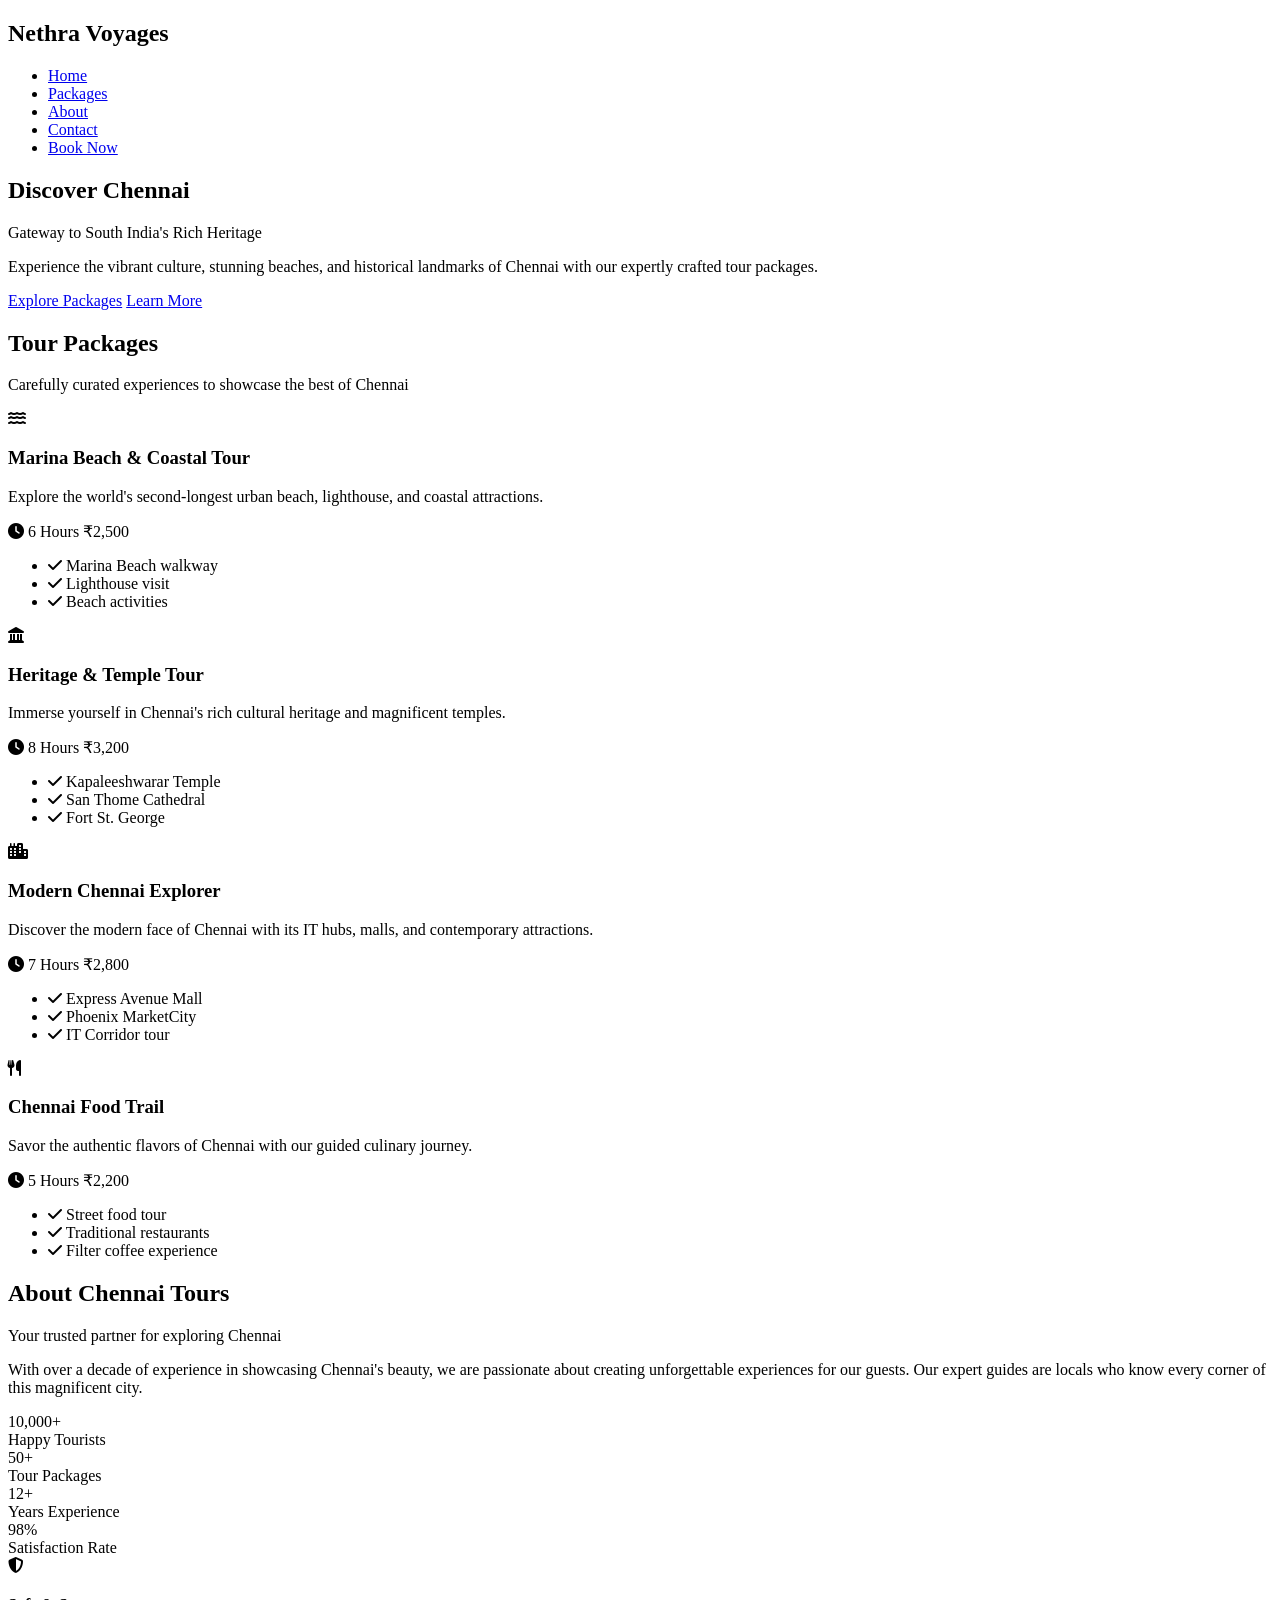
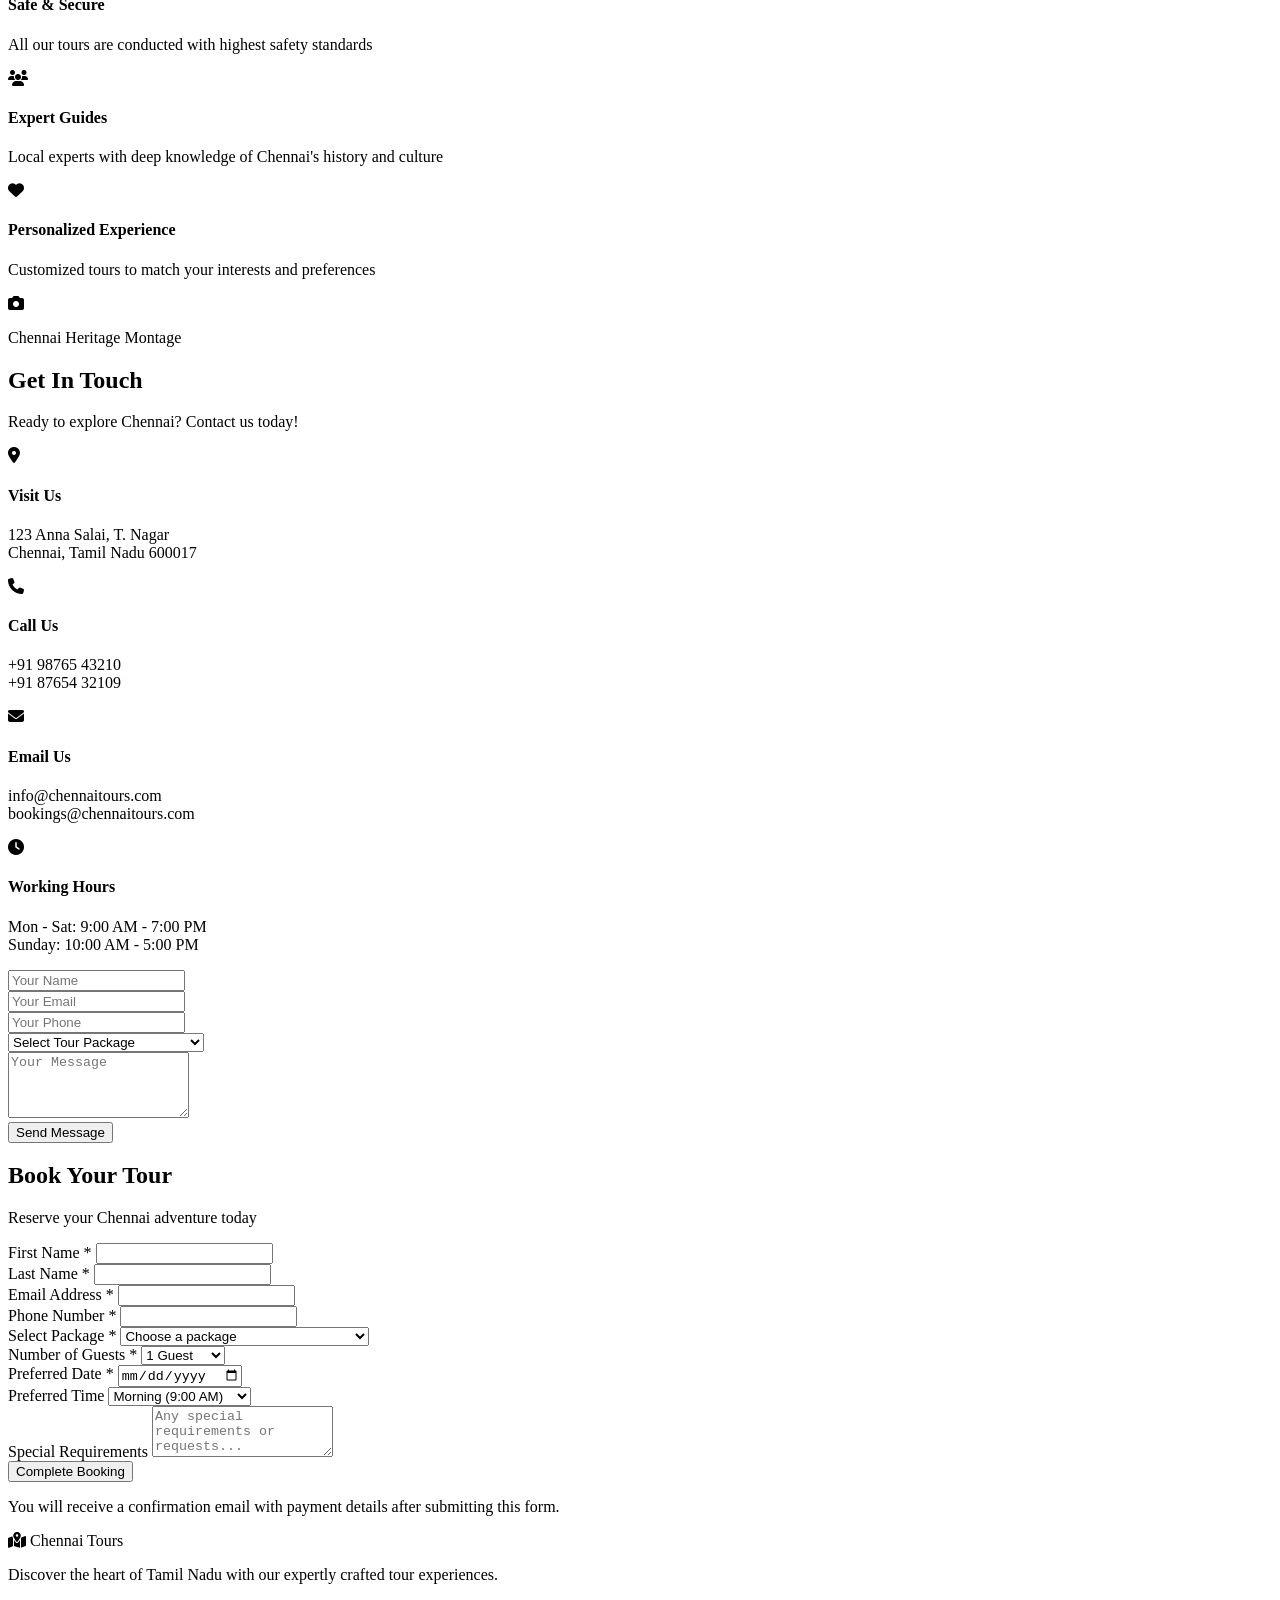
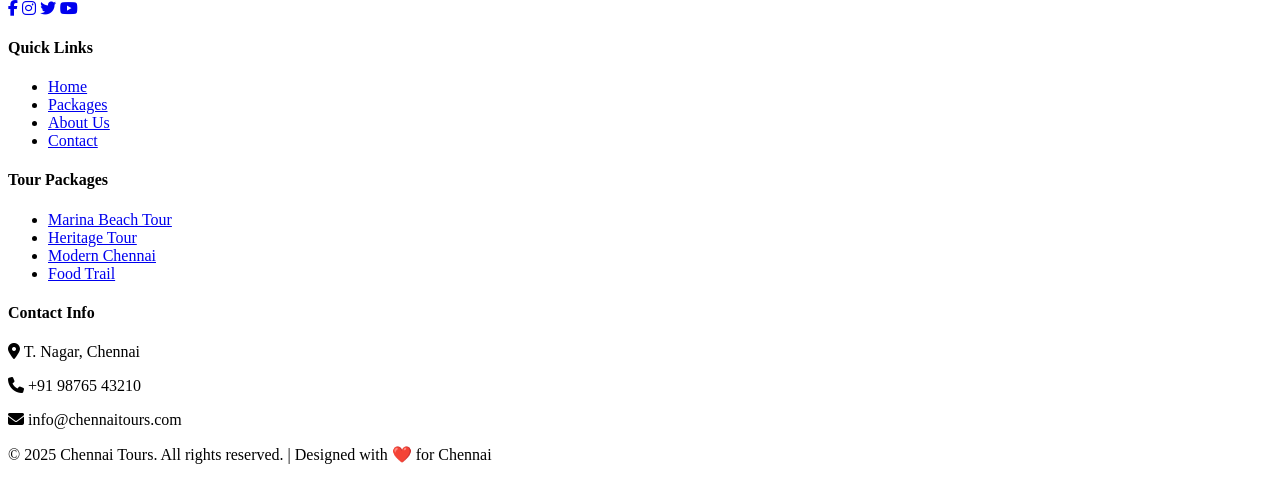
==== src/main/resources/templates/index.html @ 8e8a9a10 "Adding templates in resources for thymeleaf" ====
<!DOCTYPE html>
<html lang="en">
<head>
    <meta charset="UTF-8">
    <meta name="viewport" content="width=device-width, initial-scale=1.0">
    <title>Chennai Tours - Discover the Gateway of South India</title>
    <link rel="stylesheet" href="styles.css">
    <link href="https://fonts.googleapis.com/css2?family=Poppins:wght@300;400;600;700&family=Playfair+Display:wght@400;700&display=swap" rel="stylesheet">
    <link rel="stylesheet" href="https://cdnjs.cloudflare.com/ajax/libs/font-awesome/6.4.0/css/all.min.css">
</head>
<body>
    <!-- Navigation  -->
    <nav class="navbar">
        <div class="nav-container">
            <div class="nav-brand">
                <h1>Nethra Voyages</h1>
            </div>
            <ul class="nav-menu">
                <li><a href="#home" class="nav-link">Home</a></li>
                <li><a href="#packages" class="nav-link">Packages</a></li>
                <li><a href="#about" class="nav-link">About</a></li>
                <li><a href="#contact" class="nav-link">Contact</a></li>
                <li><a href="#book" class="nav-link book-btn">Book Now</a></li>
            </ul>
        </div>
    </nav>

    <!-- Home Section -->
    <section id="home" class="section home-section">
        <div class="hero-background">
        </div>
        <div class="hero-content">
            <div class="container">
                <h1 class="hero-title">Discover Chennai</h1>
                <p class="hero-subtitle">Gateway to South India's Rich Heritage</p>
                <p class="hero-description">Experience the vibrant culture, stunning beaches, and historical landmarks of Chennai with our expertly crafted tour packages.</p>
                <div class="hero-buttons">
                    <a href="#packages" class="btn btn-primary">Explore Packages</a>
                    <a href="#about" class="btn btn-secondary">Learn More</a>
                </div>
            </div>
        </div>
    </section>

    <!-- Packages Section -->
    <section id="packages" class="section packages-section">
        <div class="container">
            <div class="section-header">
                <h2 class="section-title">Tour Packages</h2>
                <p class="section-subtitle">Carefully curated experiences to showcase the best of Chennai</p>
            </div>
            <div class="packages-grid">
                <div class="package-card">
                    <div class="package-image">
                        <i class="fas fa-water package-icon"></i>
                    </div>
                    <div class="package-content">
                        <h3>Marina Beach & Coastal Tour</h3>
                        <p>Explore the world's second-longest urban beach, lighthouse, and coastal attractions.</p>
                        <div class="package-details">
                            <span class="duration"><i class="fas fa-clock"></i> 6 Hours</span>
                            <span class="price">₹2,500</span>
                        </div>
                        <ul class="package-features">
                            <li><i class="fas fa-check"></i> Marina Beach walkway</li>
                            <li><i class="fas fa-check"></i> Lighthouse visit</li>
                            <li><i class="fas fa-check"></i> Beach activities</li>
                        </ul>
                    </div>
                </div>

                <div class="package-card">
                    <div class="package-image">
                        <i class="fas fa-landmark package-icon"></i>
                    </div>
                    <div class="package-content">
                        <h3>Heritage & Temple Tour</h3>
                        <p>Immerse yourself in Chennai's rich cultural heritage and magnificent temples.</p>
                        <div class="package-details">
                            <span class="duration"><i class="fas fa-clock"></i> 8 Hours</span>
                            <span class="price">₹3,200</span>
                        </div>
                        <ul class="package-features">
                            <li><i class="fas fa-check"></i> Kapaleeshwarar Temple</li>
                            <li><i class="fas fa-check"></i> San Thome Cathedral</li>
                            <li><i class="fas fa-check"></i> Fort St. George</li>
                        </ul>
                    </div>
                </div>

                <div class="package-card">
                    <div class="package-image">
                        <i class="fas fa-city package-icon"></i>
                    </div>
                    <div class="package-content">
                        <h3>Modern Chennai Explorer</h3>
                        <p>Discover the modern face of Chennai with its IT hubs, malls, and contemporary attractions.</p>
                        <div class="package-details">
                            <span class="duration"><i class="fas fa-clock"></i> 7 Hours</span>
                            <span class="price">₹2,800</span>
                        </div>
                        <ul class="package-features">
                            <li><i class="fas fa-check"></i> Express Avenue Mall</li>
                            <li><i class="fas fa-check"></i> Phoenix MarketCity</li>
                            <li><i class="fas fa-check"></i> IT Corridor tour</li>
                        </ul>
                    </div>
                </div>

                <div class="package-card">
                    <div class="package-image">
                        <i class="fas fa-utensils package-icon"></i>
                    </div>
                    <div class="package-content">
                        <h3>Chennai Food Trail</h3>
                        <p>Savor the authentic flavors of Chennai with our guided culinary journey.</p>
                        <div class="package-details">
                            <span class="duration"><i class="fas fa-clock"></i> 5 Hours</span>
                            <span class="price">₹2,200</span>
                        </div>
                        <ul class="package-features">
                            <li><i class="fas fa-check"></i> Street food tour</li>
                            <li><i class="fas fa-check"></i> Traditional restaurants</li>
                            <li><i class="fas fa-check"></i> Filter coffee experience</li>
                        </ul>
                    </div>
                </div>
            </div>
        </div>
    </section>

    <!-- About Section -->
    <section id="about" class="section about-section">
        <div class="container">
            <div class="about-content">
                <div class="about-text">
                    <div class="section-header">
                        <h2 class="section-title">About Chennai Tours</h2>
                        <p class="section-subtitle">Your trusted partner for exploring Chennai</p>
                    </div>
                    <p>With over a decade of experience in showcasing Chennai's beauty, we are passionate about creating unforgettable experiences for our guests. Our expert guides are locals who know every corner of this magnificent city.</p>
                    
                    <div class="stats-grid">
                        <div class="stat-item">
                            <div class="stat-number">10,000+</div>
                            <div class="stat-label">Happy Tourists</div>
                        </div>
                        <div class="stat-item">
                            <div class="stat-number">50+</div>
                            <div class="stat-label">Tour Packages</div>
                        </div>
                        <div class="stat-item">
                            <div class="stat-number">12+</div>
                            <div class="stat-label">Years Experience</div>
                        </div>
                        <div class="stat-item">
                            <div class="stat-number">98%</div>
                            <div class="stat-label">Satisfaction Rate</div>
                        </div>
                    </div>

                    <div class="features-list">
                        <div class="feature-item">
                            <i class="fas fa-shield-alt"></i>
                            <div>
                                <h4>Safe & Secure</h4>
                                <p>All our tours are conducted with highest safety standards</p>
                            </div>
                        </div>
                        <div class="feature-item">
                            <i class="fas fa-users"></i>
                            <div>
                                <h4>Expert Guides</h4>
                                <p>Local experts with deep knowledge of Chennai's history and culture</p>
                            </div>
                        </div>
                        <div class="feature-item">
                            <i class="fas fa-heart"></i>
                            <div>
                                <h4>Personalized Experience</h4>
                                <p>Customized tours to match your interests and preferences</p>
                            </div>
                        </div>
                    </div>
                </div>
                <div class="about-visual">
                    <div class="about-image-placeholder">
                        <i class="fas fa-camera"></i>
                        <p>Chennai Heritage Montage</p>
                    </div>
                </div>
            </div>
        </div>
    </section>

    <!-- Contact Section -->
    <section id="contact" class="section contact-section">
        <div class="container">
            <div class="section-header">
                <h2 class="section-title">Get In Touch</h2>
                <p class="section-subtitle">Ready to explore Chennai? Contact us today!</p>
            </div>
            <div class="contact-content">
                <div class="contact-info">
                    <div class="contact-item">
                        <div class="contact-icon">
                            <i class="fas fa-map-marker-alt"></i>
                        </div>
                        <div class="contact-details">
                            <h4>Visit Us</h4>
                            <p>123 Anna Salai, T. Nagar<br>Chennai, Tamil Nadu 600017</p>
                        </div>
                    </div>
                    <div class="contact-item">
                        <div class="contact-icon">
                            <i class="fas fa-phone"></i>
                        </div>
                        <div class="contact-details">
                            <h4>Call Us</h4>
                            <p>+91 98765 43210<br>+91 87654 32109</p>
                        </div>
                    </div>
                    <div class="contact-item">
                        <div class="contact-icon">
                            <i class="fas fa-envelope"></i>
                        </div>
                        <div class="contact-details">
                            <h4>Email Us</h4>
                            <p>info@chennaitours.com<br>bookings@chennaitours.com</p>
                        </div>
                    </div>
                    <div class="contact-item">
                        <div class="contact-icon">
                            <i class="fas fa-clock"></i>
                        </div>
                        <div class="contact-details">
                            <h4>Working Hours</h4>
                            <p>Mon - Sat: 9:00 AM - 7:00 PM<br>Sunday: 10:00 AM - 5:00 PM</p>
                        </div>
                    </div>
                </div>
                <div class="contact-form-wrapper">
                    <form class="contact-form">
                        <div class="form-group">
                            <input type="text" class="form-control" placeholder="Your Name" required>
                        </div>
                        <div class="form-group">
                            <input type="email" class="form-control" placeholder="Your Email" required>
                        </div>
                        <div class="form-group">
                            <input type="tel" class="form-control" placeholder="Your Phone">
                        </div>
                        <div class="form-group">
                            <select class="form-control" required>
                                <option value="">Select Tour Package</option>
                                <option value="marina">Marina Beach & Coastal Tour</option>
                                <option value="heritage">Heritage & Temple Tour</option>
                                <option value="modern">Modern Chennai Explorer</option>
                                <option value="food">Chennai Food Trail</option>
                                <option value="custom">Custom Package</option>
                            </select>
                        </div>
                        <div class="form-group">
                            <textarea class="form-control" rows="4" placeholder="Your Message"></textarea>
                        </div>
                        <button type="submit" class="btn btn-primary btn-block">Send Message</button>
                    </form>
                </div>
            </div>
        </div>
    </section>

    <!-- Book Section -->
    <section id="book" class="section book-section">
        <div class="container">
            <div class="section-header">
                <h2 class="section-title">Book Your Tour</h2>
                <p class="section-subtitle">Reserve your Chennai adventure today</p>
            </div>
            <div class="booking-form-wrapper">
                <form class="booking-form">
                    <div class="form-row">
                        <div class="form-group">
                            <label for="firstName">First Name *</label>
                            <input type="text" id="firstName" class="form-control" required>
                        </div>
                        <div class="form-group">
                            <label for="lastName">Last Name *</label>
                            <input type="text" id="lastName" class="form-control" required>
                        </div>
                    </div>
                    <div class="form-row">
                        <div class="form-group">
                            <label for="email">Email Address *</label>
                            <input type="email" id="email" class="form-control" required>
                        </div>
                        <div class="form-group">
                            <label for="phone">Phone Number *</label>
                            <input type="tel" id="phone" class="form-control" required>
                        </div>
                    </div>
                    <div class="form-row">
                        <div class="form-group">
                            <label for="package">Select Package *</label>
                            <select id="package" class="form-control" required>
                                <option value="">Choose a package</option>
                                <option value="marina">Marina Beach & Coastal Tour - ₹2,500</option>
                                <option value="heritage">Heritage & Temple Tour - ₹3,200</option>
                                <option value="modern">Modern Chennai Explorer - ₹2,800</option>
                                <option value="food">Chennai Food Trail - ₹2,200</option>
                            </select>
                        </div>
                        <div class="form-group">
                            <label for="guests">Number of Guests *</label>
                            <select id="guests" class="form-control" required>
                                <option value="1">1 Guest</option>
                                <option value="2">2 Guests</option>
                                <option value="3">3 Guests</option>
                                <option value="4">4 Guests</option>
                                <option value="5">5+ Guests</option>
                            </select>
                        </div>
                    </div>
                    <div class="form-row">
                        <div class="form-group">
                            <label for="date">Preferred Date *</label>
                            <input type="date" id="date" class="form-control" required>
                        </div>
                        <div class="form-group">
                            <label for="time">Preferred Time</label>
                            <select id="time" class="form-control">
                                <option value="morning">Morning (9:00 AM)</option>
                                <option value="afternoon">Afternoon (2:00 PM)</option>
                                <option value="flexible">Flexible</option>
                            </select>
                        </div>
                    </div>
                    <div class="form-group">
                        <label for="requirements">Special Requirements</label>
                        <textarea id="requirements" class="form-control" rows="3" placeholder="Any special requirements or requests..."></textarea>
                    </div>
                    <button type="submit" class="btn btn-primary btn-large">Complete Booking</button>
                    <p class="booking-note">You will receive a confirmation email with payment details after submitting this form.</p>
                </form>
            </div>
        </div>
    </section>

    <!-- Footer -->
    <footer class="footer">
        <div class="container">
            <div class="footer-content">
                <div class="footer-section">
                    <div class="footer-brand">
                        <i class="fas fa-map-marked-alt"></i>
                        <span>Chennai Tours</span>
                    </div>
                    <p>Discover the heart of Tamil Nadu with our expertly crafted tour experiences.</p>
                    <div class="social-links">
                        <a href="#" class="social-link"><i class="fab fa-facebook-f"></i></a>
                        <a href="#" class="social-link"><i class="fab fa-instagram"></i></a>
                        <a href="#" class="social-link"><i class="fab fa-twitter"></i></a>
                        <a href="#" class="social-link"><i class="fab fa-youtube"></i></a>
                    </div>
                </div>
                <div class="footer-section">
                    <h4>Quick Links</h4>
                    <ul>
                        <li><a href="#home">Home</a></li>
                        <li><a href="#packages">Packages</a></li>
                        <li><a href="#about">About Us</a></li>
                        <li><a href="#contact">Contact</a></li>
                    </ul>
                </div>
                <div class="footer-section">
                    <h4>Tour Packages</h4>
                    <ul>
                        <li><a href="#packages">Marina Beach Tour</a></li>
                        <li><a href="#packages">Heritage Tour</a></li>
                        <li><a href="#packages">Modern Chennai</a></li>
                        <li><a href="#packages">Food Trail</a></li>
                    </ul>
                </div>
                <div class="footer-section">
                    <h4>Contact Info</h4>
                    <div class="contact-info-footer">
                        <p><i class="fas fa-map-marker-alt"></i> T. Nagar, Chennai</p>
                        <p><i class="fas fa-phone"></i> +91 98765 43210</p>
                        <p><i class="fas fa-envelope"></i> info@chennaitours.com</p>
                    </div>
                </div>
            </div>
            <div class="footer-bottom">
                <p>&copy; 2025 Chennai Tours. All rights reserved. | Designed with ❤️ for Chennai</p>
            </div>
        </div>
    </footer>

    <script>
        // Simple booking form calculator
        document.addEventListener('DOMContentLoaded', function() {
            const packageSelect = document.getElementById('package');
            const guestsSelect = document.getElementById('guests');
            const selectedPackageSpan = document.getElementById('selectedPackage');
            const selectedGuestsSpan = document.getElementById('selectedGuests');
            const totalAmountSpan = document.getElementById('totalAmount');

            const packagePrices = {
                'marina': 2500,
                'heritage': 3200,
                'modern': 2800,
                'food': 2200
            };

            function updateBookingSummary() {
                const selectedPackage = packageSelect.value;
                const selectedGuests = parseInt(guestsSelect.value) || 1;
                
                if (selectedPackage && packagePrices[selectedPackage]) {
                    const packageText = packageSelect.options[packageSelect.selectedIndex].text;
                    selectedPackageSpan.textContent = packageText.split(' - ')[0];
                    selectedGuestsSpan.textContent = selectedGuests;
                    
                    const total = packagePrices[selectedPackage] * selectedGuests;
                    totalAmountSpan.textContent = `₹${total.toLocaleString()}`;
                } else {
                    selectedPackageSpan.textContent = 'Please select a package';
                    selectedGuestsSpan.textContent = selectedGuests;
                    totalAmountSpan.textContent = '₹0';
                }
            }

            packageSelect.addEventListener('change', updateBookingSummary);
            guestsSelect.addEventListener('change', updateBookingSummary);
        });

        // Mobile menu toggle
        document.addEventListener('DOMContentLoaded', function() {
            const hamburger = document.querySelector('.hamburger');
            const navMenu = document.querySelector('.nav-menu');

            hamburger.addEventListener('click', function() {
                hamburger.classList.toggle('active');
                navMenu.classList.toggle('active');
            });

            // Close menu when clicking on a link
            document.querySelectorAll('.nav-link').forEach(link => {
                link.addEventListener('click', () => {
                    hamburger.classList.remove('active');
                    navMenu.classList.remove('active');
                });
            });
        });
    </script>
</body>
</html>
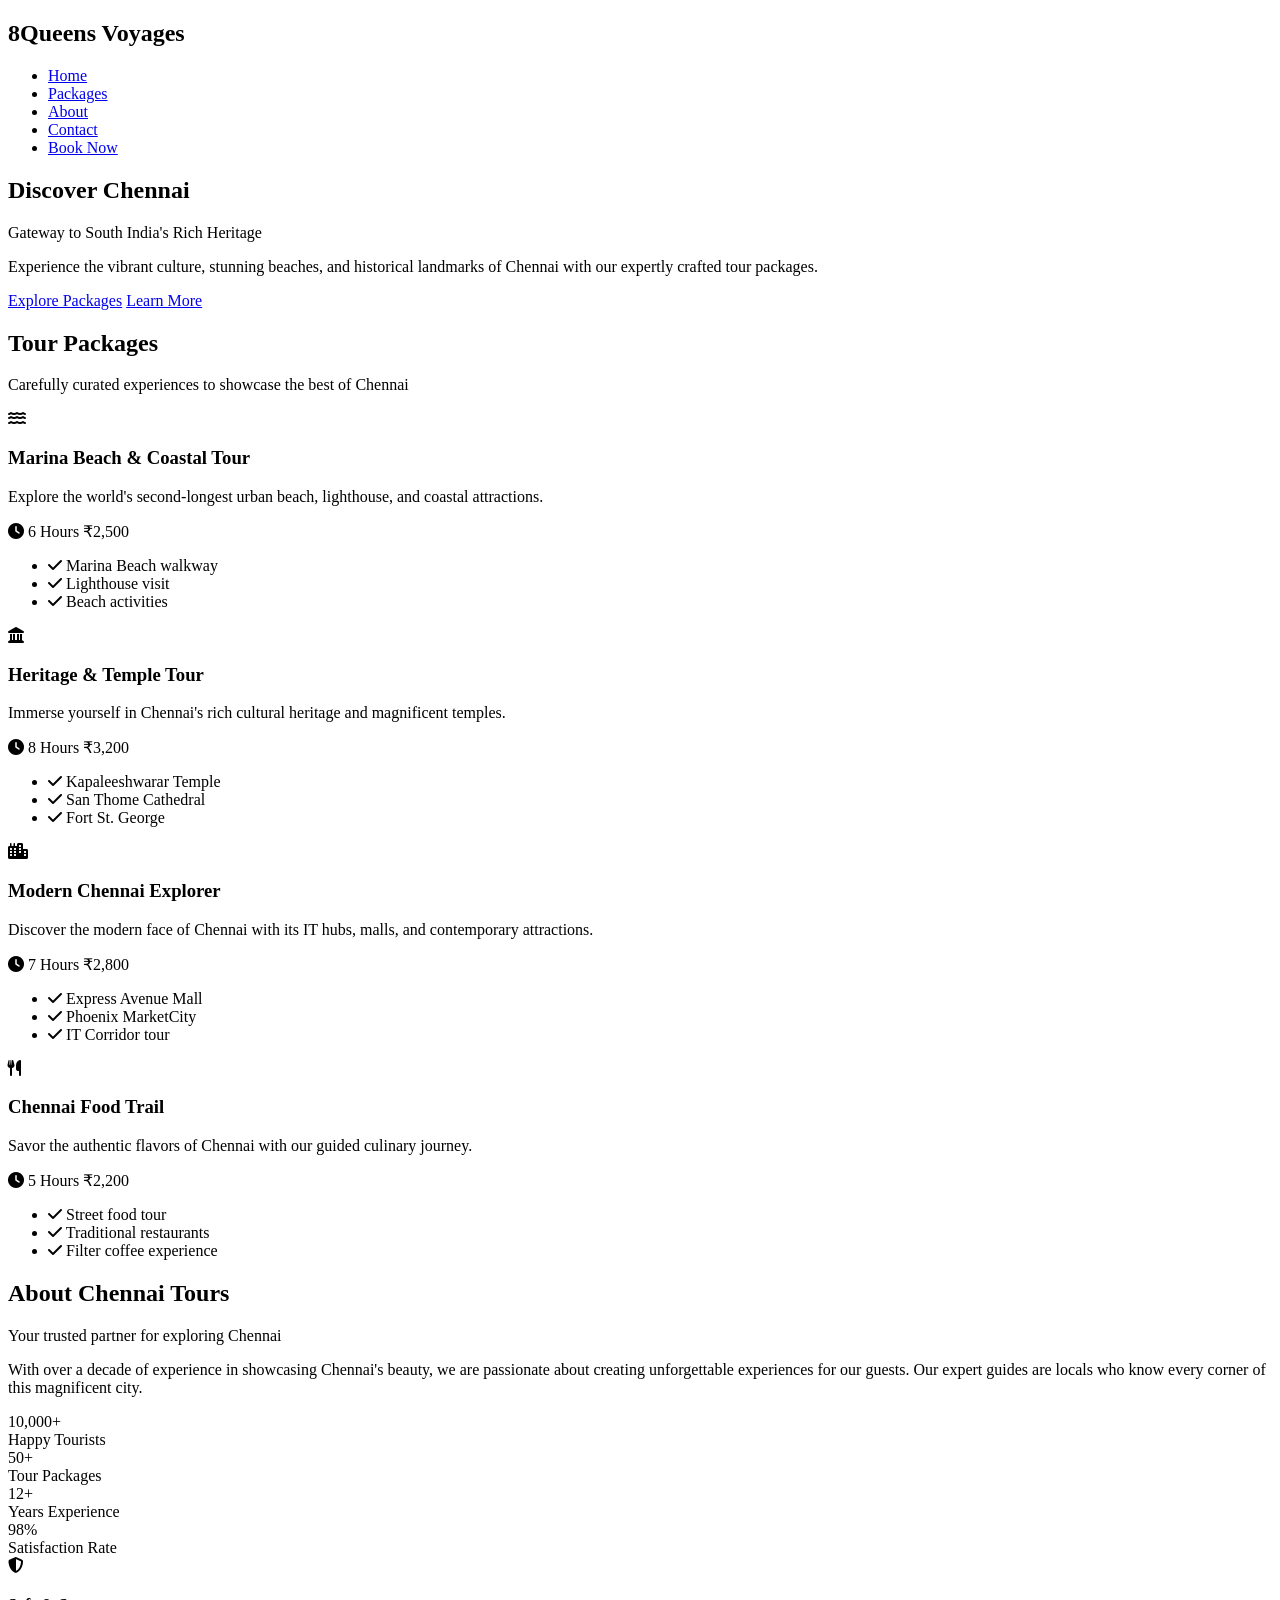
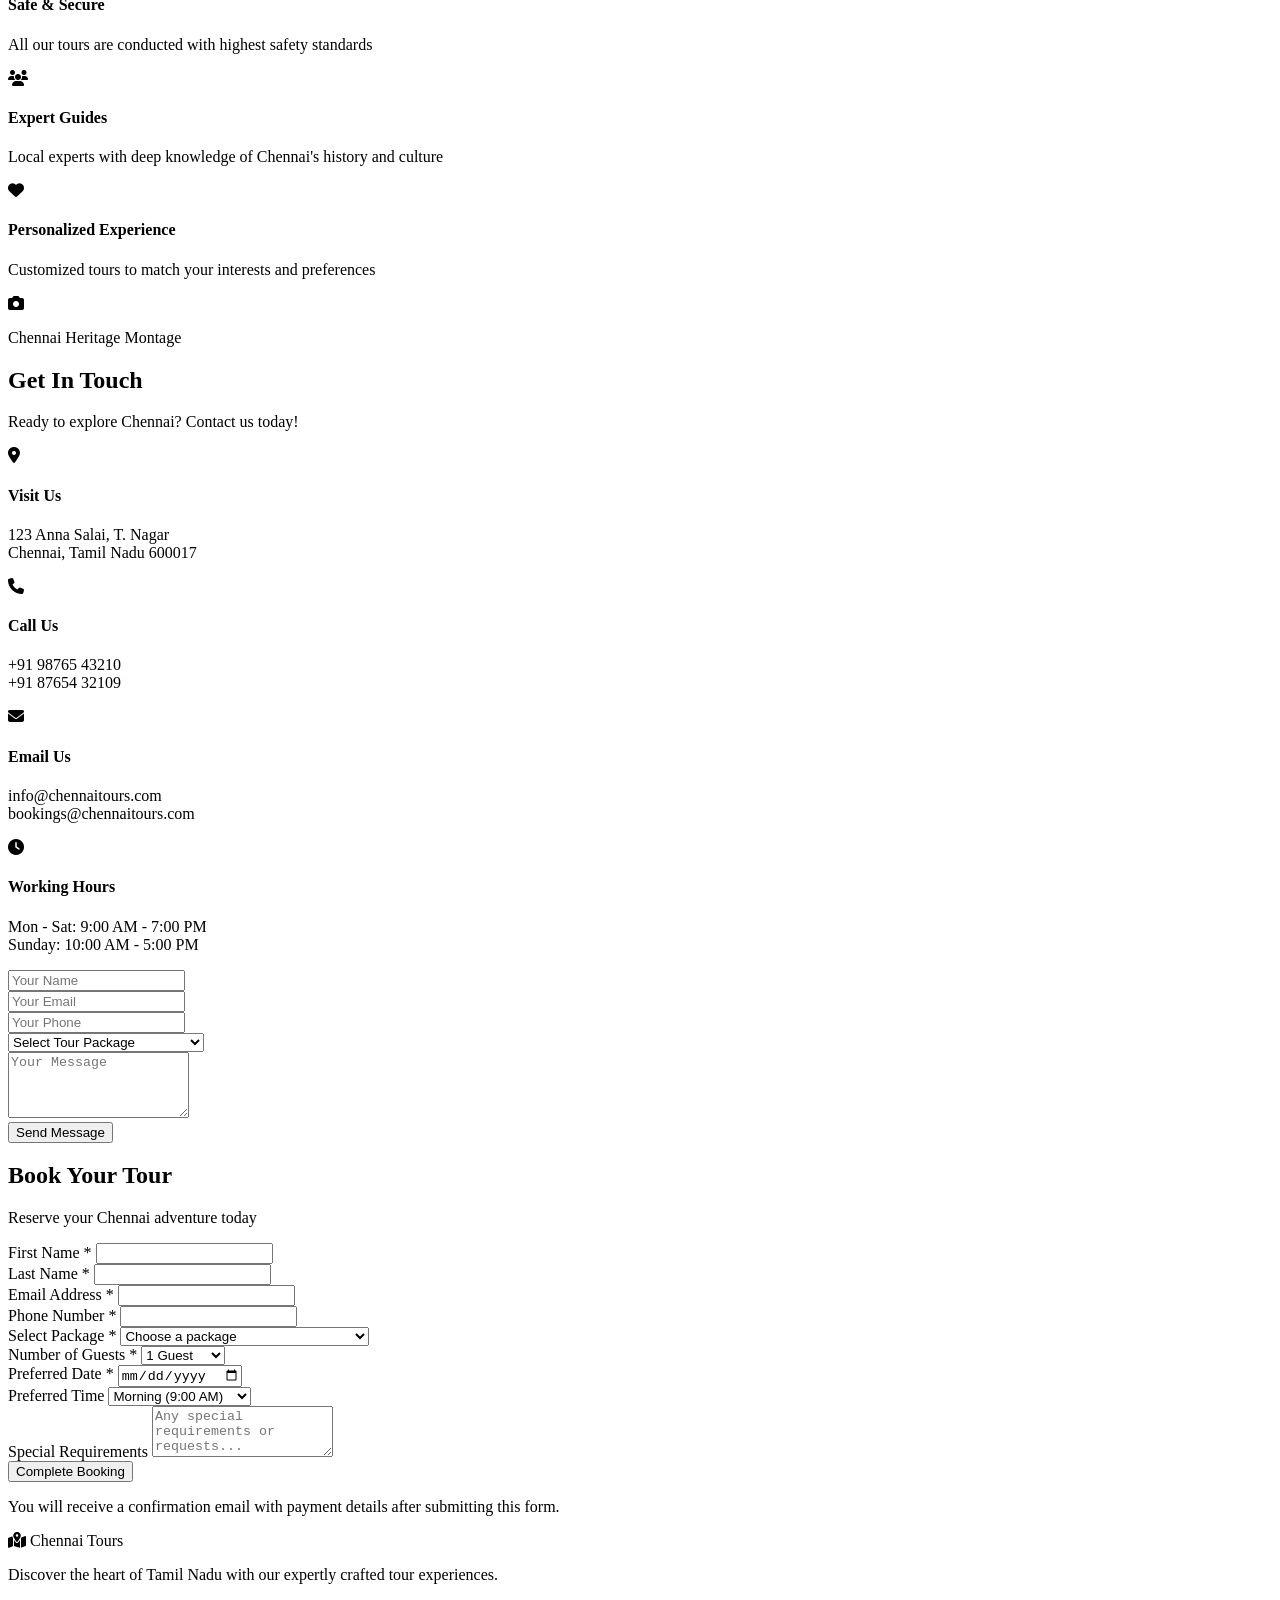
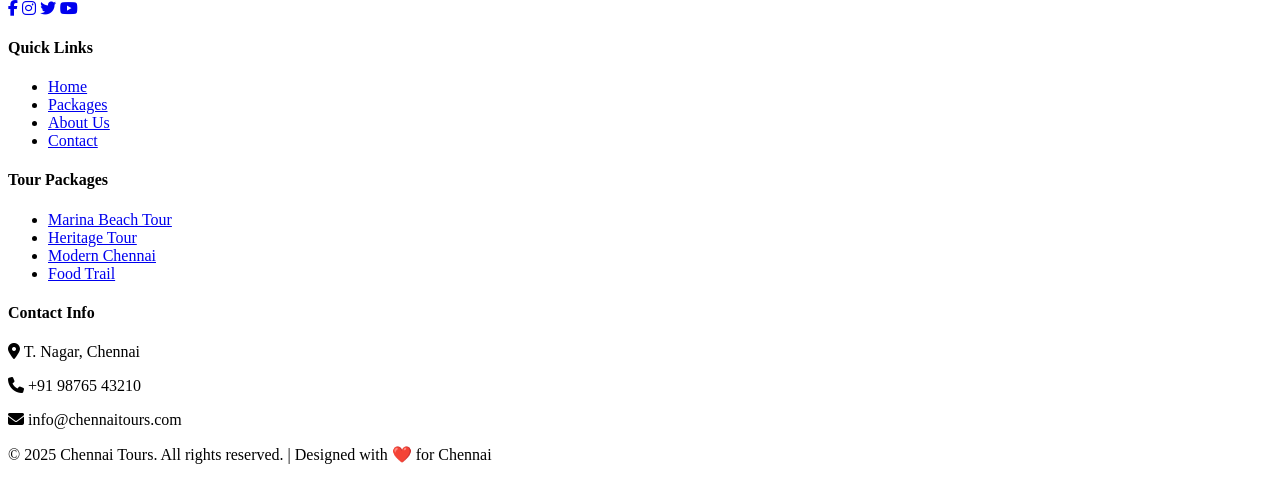
==== commit 3e4588d8: "mapping templates with static" ====
--- a/src/main/resources/templates/index.html
+++ b/src/main/resources/templates/index.html
@@ -1,10 +1,12 @@
 <!DOCTYPE html>
-<html lang="en">
+<html layout:decorate="layouts/defaultLayout"
+            xmlns:th="http://www.thymeleaf.org"
+            xmlns:layout="http://www.thymeleaf.org">
 <head>
     <meta charset="UTF-8">
     <meta name="viewport" content="width=device-width, initial-scale=1.0">
     <title>Chennai Tours - Discover the Gateway of South India</title>
-    <link rel="stylesheet" href="styles.css">
+    <link rel="stylesheet" href="/styles.css">
     <link href="https://fonts.googleapis.com/css2?family=Poppins:wght@300;400;600;700&family=Playfair+Display:wght@400;700&display=swap" rel="stylesheet">
     <link rel="stylesheet" href="https://cdnjs.cloudflare.com/ajax/libs/font-awesome/6.4.0/css/all.min.css">
 </head>
@@ -13,7 +15,7 @@
     <nav class="navbar">
         <div class="nav-container">
             <div class="nav-brand">
-                <h1>Nethra Voyages</h1>
+                <h1>8Queens Voyages</h1>
             </div>
             <ul class="nav-menu">
                 <li><a href="#home" class="nav-link">Home</a></li>
@@ -278,15 +280,15 @@
                 <p class="section-subtitle">Reserve your Chennai adventure today</p>
             </div>
             <div class="booking-form-wrapper">
-                <form class="booking-form">
-                    <div class="form-row">
+                <form class="booking-form" method="post" th:action="@{/tourism/createResult}" th:object="${tourismBooking}">
+                <div class="form-row">
                         <div class="form-group">
                             <label for="firstName">First Name *</label>
-                            <input type="text" id="firstName" class="form-control" required>
+                            <input th:field="*{firstName}" type="text" id="firstName" class="form-control" required>
                         </div>
                         <div class="form-group">
                             <label for="lastName">Last Name *</label>
-                            <input type="text" id="lastName" class="form-control" required>
+                            <input th:field="*{lastName}" type="text" id="lastName" class="form-control" required>
                         </div>
                     </div>
                     <div class="form-row">
